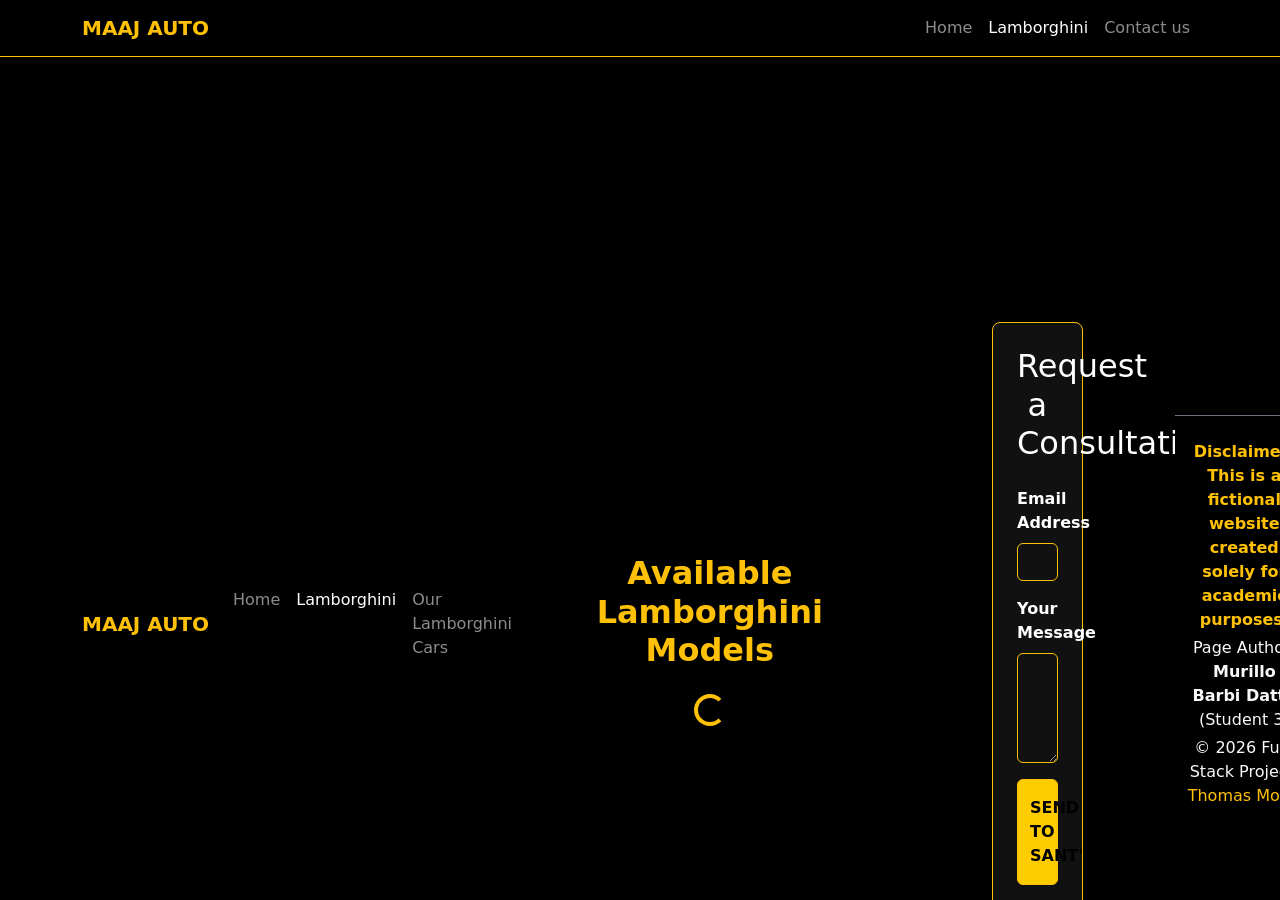
==== 2025-2026-Fullstack-FE-ACS-201-development/2025-2026-Fullstack-FE-ACS-201-development/student3/lamborghini.html @ 99a20bbf "Add files via upload" ====
<!doctype html>
<html lang="en">
    <head>
        <meta charset="UTF-8" />
        <meta name="viewport" content="width=device-width, initial-scale=1.0" />
        <title>Lamborghini - MAAJ AUTO</title>
        <meta name="author" content="Murillo Barbi Datte" />
        <link rel="stylesheet" href="../common/css/bootstrap.min.css">
        <link rel="stylesheet" href="../common/css/global_vars.css">
        <link rel="stylesheet" href="css/student3.css">
    </head>
    <body class="bg-dark text-white">
        <header>
            <nav class="navbar navbar-expand-lg navbar-dark bg-black fixed-top border-bottom border-warning">
              <div class="container">
                <a class="navbar-brand fw-bold text-warning" href="../index.html">MAAJ AUTO</a>
                <div class="collapse navbar-collapse" id="navbarNav">
                  <div class="navbar-nav ms-auto">
                    <a class="nav-link" href="../index.html">Home</a>
                    <a class="nav-link active" href="#">Lamborghini</a>
                    <a class="nav-link" href="#fleet-section">Our Lamborghini Cars</a>
                  </div>
<!-- Name: Murillo Barbi Datte
    Class: 1ACS02
    R-number: 0935101
     -->

<html lang="en">
    <head>
        <meta charset="UTF-8" />
        <title>Lamborghini</title>
        <meta name="author" content="Murillo Barbi Datte" />
        <link rel="stylesheet" href="css/student3.css">
        <link rel="stylesheet" href="../common/css/bootstrap.min.css">
        <link rel="stylesheet" href="../common/css/bootstrap.min.css.map">
        <link rel="stylesheet" href="../common/css/global_vars.css">
        <link rel="stylesheet" href="../common/css/global_vars.css">
    </head>
    <body>
        
        <header>
            <nav class="navbar navbar-expand-lg navbar-dark bg-black fixed-top border-bottom border-warning">
              <div class="container">
                <a class="navbar-brand fw-bold text-warning" href="index.html">MAAJ AUTO</a>
                <div class="navbar-nav ms-auto">
                    <a class="nav-link" href="index.html">Home</a>
                    <a class="nav-link active" href="#">Lamborghini</a>
                    <a class="nav-link" href="#contact">Contact us</a>
                </div>
              </div>
            </nav>
        </header>

        <section id="fleet-section" class="container my-5 py-4 mt-5 pt-5">
            <h2 class="fw-bold text-center text-warning mb-4">Available Lamborghini Models</h2>
            <div id="loading-spinner-lambo" class="spinner-border text-warning d-block mx-auto my-3" role="status"><span class="visually-hidden">Loading...</span></div>
            <div id="lambo-container" class="row row-cols-1 row-cols-md-3 g-4 text-dark"></div>
        </section>

        <section id="contact" class="bg-black py-5">
            <div class="container"><div class="row justify-content-center"><div class="col-lg-5"><div class="contact-card-dark p-4 border border-warning rounded-3">
                <h2 class="text-white text-center mb-4">Request a Consultation</h2>
                <form id="contact-form-lambo">
                    <div class="mb-3"><label for="emailLambo" class="form-label text-secondary fw-bold">Email Address</label><input type="email" class="form-control bg-transparent text-white border-warning" id="emailLambo" required></div>
                    <div class="mb-3"><label for="messageLambo" class="form-label text-secondary fw-bold">Your Message</label><textarea class="form-control bg-transparent text-white border-warning" id="messageLambo" rows="4" required></textarea></div>
                    <button type="submit" class="btn btn-warning w-100 fw-bold py-3 text-black">SEND TO SANT'AGATA</button>
                </form>
                <div id="status-message-lambo" class="mt-3"></div>
            </div></div></div></div>
        </section>

        <footer class="bg-black text-light py-4 text-center border-top border-secondary">
            <div class="container">
                <p class="mb-1 text-warning fw-bold">Disclaimer: This is a fictional website created solely for academic purposes.</p>
                <p class="mb-1">Page Author: <strong>Murillo Barbi Datte</strong> (Student 3)</p>
                <p class="mb-0">&copy; 2026 Full-Stack Project. <br> <a href="https://thomasmore.be" target="_blank" class="text-warning text-decoration-none">Thomas More</a>.</p>
            </div>
        </footer>
        <script src="../common/js/bootstrap.bundle.min.js"></script>
        <script src="student3.js"></script>
        <!-- Hero Section Lamborghini -->
        <section class="hero-sport">
            <div class="image-bg-container">
                <img src="photos/lambo.jpg" alt="Lamborghini Hero">
                <div class="dark-gradient-overlay"></div>
            </div>
            <div class="hero-content text-center">
                <h1 class="display-1 fw-black text-uppercase italic-text">Bull Spirit</h1>
                <p class="h4 text-warning letter-spacing-5">UNCOMPROMISING LUXURY</p>
            </div>
        </section>

        <!-- Secțiunea Informații Lamborghini -->
        <section class="container py-5">
            <div class="row g-5 align-items-center">
                <div class="col-lg-6">
                    <div class="sport-card p-5" style="border-left-color: #ffcc00;">
                        <h2 class="text-white fw-bold mb-4">The Art of the Future</h2>
                        <p class="text-secondary lead">Automobili Lamborghini is a symbol of cutting-edge design and extreme performance. Every sharp angle and hexagon is crafted to defy physics.</p>
                        <div class="divider-red my-4" style="background: #ffcc00;"></div>
                        <div class="row text-center text-uppercase">
                            <div class="col-4">
                                <span class="d-block text-warning fw-bold fs-4">V10/V12</span>
                                <small class="text-muted">Aspiration</small>
                            </div>
                            <div class="col-4 border-start border-end border-secondary">
                                <span class="d-block text-white fw-bold fs-4">350+</span>
                                <small class="text-muted">KM/H</small>
                            </div>
                            <div class="col-4">
                                <span class="d-block text-warning fw-bold fs-4">2.5s</span>
                                <small class="text-muted">0-100</small>
                            </div>
                        </div>
                    </div>
                </div>
                <div class="col-lg-6">
                    <div class="angled-frame">
                        <img src="../common/photos/lambo.jpg" alt="Lambo Detail" class="img-fluid rounded-0">
                    </div>
                </div>
            </div>
        </section>

                <!-- Contact Section Lamborghini (Galben) -->
        <section id="contact" class="bg-black py-5">
            <div class="container">
                <div class="row justify-content-center">
                    <div class="col-lg-5">
                        <div class="contact-card-dark p-4 border border-warning">
                            <h2 class="text-white text-center mb-4">Request a Consultation</h2>
                            
                            <div class="mb-3">
                                <label class="form-label text-white fw-bold">Email Address</label>
                                <!-- Am adăugat border-warning aici -->
                                <input type="email" class="form-control bg-transparent text-white border-warning" placeholder="name@example.com">
                            </div>

                            <div class="mb-3">
                                <label class="form-label text-white fw-bold">Your Message</label>
                                <!-- Am adăugat border-warning aici -->
                                <textarea class="form-control bg-transparent text-white border-warning" rows="4" placeholder="Type your message..."></textarea>
                            </div>

                            <!-- Buton galben cu text negru pentru contrast maxim -->
                            <button class="btn btn-warning w-100 fw-bold py-3 text-black">SEND TO SANT'AGATA</button>
                        </div>
                    </div>
                </div>
            </div>
        </section>

        <script src="https://jsdelivr.net"></script>
    </body>
</html>
---- 2025-2026-Fullstack-FE-ACS-201-development/2025-2026-Fullstack-FE-ACS-201-development/common/css/global_vars.css ----
/* Global CSS variabels + overwrite Bootstrap variabels comes here */

 :root {

 }
---- 2025-2026-Fullstack-FE-ACS-201-development/2025-2026-Fullstack-FE-ACS-201-development/student3/css/student3.css ----
@import url('https://googleapis.com');

body {
    background-color: #080808;
    color: #ffffff;
    font-family: 'Inter', sans-serif;
}

/* Navgație Dark */
.bg-black { background-color: #000 !important; }

/* Hero Sport */
.hero-sport {
    height: 90vh;
    position: relative;
    display: flex;
    align-items: center;
    justify-content: center;
    overflow: hidden;
}

.image-bg-container {
    position: absolute;
    inset: 0;
}

.image-bg-container img {
    width: 100%;
    height: 100%;
    object-fit: cover;
}

.dark-gradient-overlay {
    position: absolute;
    inset: 0;
    background: radial-gradient(circle, transparent 20%, #080808 90%);
}

.hero-content {
    position: relative;
    z-index: 2;
}

.fw-black { font-weight: 900; }
.italic-text { font-style: italic; font-family: 'Oswald', sans-serif; }
.letter-spacing-5 { letter-spacing: 10px; }

/* Sport Card */
.sport-card {
    background: #111;
    border-left: 4px solid #dc3545;
    box-shadow: 20px 20px 60px rgba(0,0,0,0.5);
}

.divider-red {
    height: 2px;
    width: 50px;
    background: #dc3545;
}

/* Angled Image Frame */
.angled-frame {
    transform: perspective(1000px) rotateY(-5deg);
    transition: 0.5s;
}

.angled-frame:hover {
    transform: perspective(1000px) rotateY(0deg);
}

/* Contact Dark */
.contact-card-dark {
    background: #111;
    border: 1px solid #333;
}

.border-danger { border-color: #dc3545 !important; }
.btn-danger { background-color: #dc3545; border-radius: 0; }

/* Culori Specifice Lambo (le adăugăm pentru pagina următoare) */
.lambo-yellow { color: #ffcc00 !important; }
.border-lambo { border-color: #ffcc00 !important; }
.btn-lambo { background-color: #ffcc00; color: black; font-weight: bold; border-radius: 0; }

/* Forțăm textul din formulare să fie alb */
.contact-card-dark label {
    color: #ffffff !important;
}

.contact-card-dark .form-control {
    color: #ffffff !important;
}

/* Schimbăm culoarea placeholder-ului (textul de fundal) să fie un gri deschis vizibil */
.contact-card-dark .form-control::placeholder {
    color: rgba(255, 255, 255, 0.5) !important;
}

/* Ne asigurăm că input-ul rămâne transparent și nu devine alb la click */
.contact-card-dark .form-control:focus {
    background-color: rgba(255, 255, 255, 0.05) !important;
    color: #ffffff !important;
    box-shadow: none;
}

/* Focus galben pentru Lamborghini */
.border-warning:focus {
    border-color: #ffcc00 !important;
    box-shadow: 0 0 0 0.25rem rgba(255, 204, 0, 0.25) !important;
}

/* Stil pentru butonul de Lambo */
.btn-warning {
    background-color: #ffcc00 !important;
    border: none;
}
---- 2025-2026-Fullstack-FE-ACS-201-development/2025-2026-Fullstack-FE-ACS-201-development/student3/css/student3.css ----
@import url('https://googleapis.com');

body {
    background-color: #080808;
    color: #ffffff;
    font-family: 'Inter', sans-serif;
}

/* Navgație Dark */
.bg-black { background-color: #000 !important; }

/* Hero Sport */
.hero-sport {
    height: 90vh;
    position: relative;
    display: flex;
    align-items: center;
    justify-content: center;
    overflow: hidden;
}

.image-bg-container {
    position: absolute;
    inset: 0;
}

.image-bg-container img {
    width: 100%;
    height: 100%;
    object-fit: cover;
}

.dark-gradient-overlay {
    position: absolute;
    inset: 0;
    background: radial-gradient(circle, transparent 20%, #080808 90%);
}

.hero-content {
    position: relative;
    z-index: 2;
}

.fw-black { font-weight: 900; }
.italic-text { font-style: italic; font-family: 'Oswald', sans-serif; }
.letter-spacing-5 { letter-spacing: 10px; }

/* Sport Card */
.sport-card {
    background: #111;
    border-left: 4px solid #dc3545;
    box-shadow: 20px 20px 60px rgba(0,0,0,0.5);
}

.divider-red {
    height: 2px;
    width: 50px;
    background: #dc3545;
}

/* Angled Image Frame */
.angled-frame {
    transform: perspective(1000px) rotateY(-5deg);
    transition: 0.5s;
}

.angled-frame:hover {
    transform: perspective(1000px) rotateY(0deg);
}

/* Contact Dark */
.contact-card-dark {
    background: #111;
    border: 1px solid #333;
}

.border-danger { border-color: #dc3545 !important; }
.btn-danger { background-color: #dc3545; border-radius: 0; }

/* Culori Specifice Lambo (le adăugăm pentru pagina următoare) */
.lambo-yellow { color: #ffcc00 !important; }
.border-lambo { border-color: #ffcc00 !important; }
.btn-lambo { background-color: #ffcc00; color: black; font-weight: bold; border-radius: 0; }

/* Forțăm textul din formulare să fie alb */
.contact-card-dark label {
    color: #ffffff !important;
}

.contact-card-dark .form-control {
    color: #ffffff !important;
}

/* Schimbăm culoarea placeholder-ului (textul de fundal) să fie un gri deschis vizibil */
.contact-card-dark .form-control::placeholder {
    color: rgba(255, 255, 255, 0.5) !important;
}

/* Ne asigurăm că input-ul rămâne transparent și nu devine alb la click */
.contact-card-dark .form-control:focus {
    background-color: rgba(255, 255, 255, 0.05) !important;
    color: #ffffff !important;
    box-shadow: none;
}

/* Focus galben pentru Lamborghini */
.border-warning:focus {
    border-color: #ffcc00 !important;
    box-shadow: 0 0 0 0.25rem rgba(255, 204, 0, 0.25) !important;
}

/* Stil pentru butonul de Lambo */
.btn-warning {
    background-color: #ffcc00 !important;
    border: none;
}
---- 2025-2026-Fullstack-FE-ACS-201-development/2025-2026-Fullstack-FE-ACS-201-development/common/css/global_vars.css ----
/* Global CSS variabels + overwrite Bootstrap variabels comes here */

 :root {

 }
---- 2025-2026-Fullstack-FE-ACS-201-development/2025-2026-Fullstack-FE-ACS-201-development/common/css/global_vars.css ----
/* Global CSS variabels + overwrite Bootstrap variabels comes here */

 :root {

 }
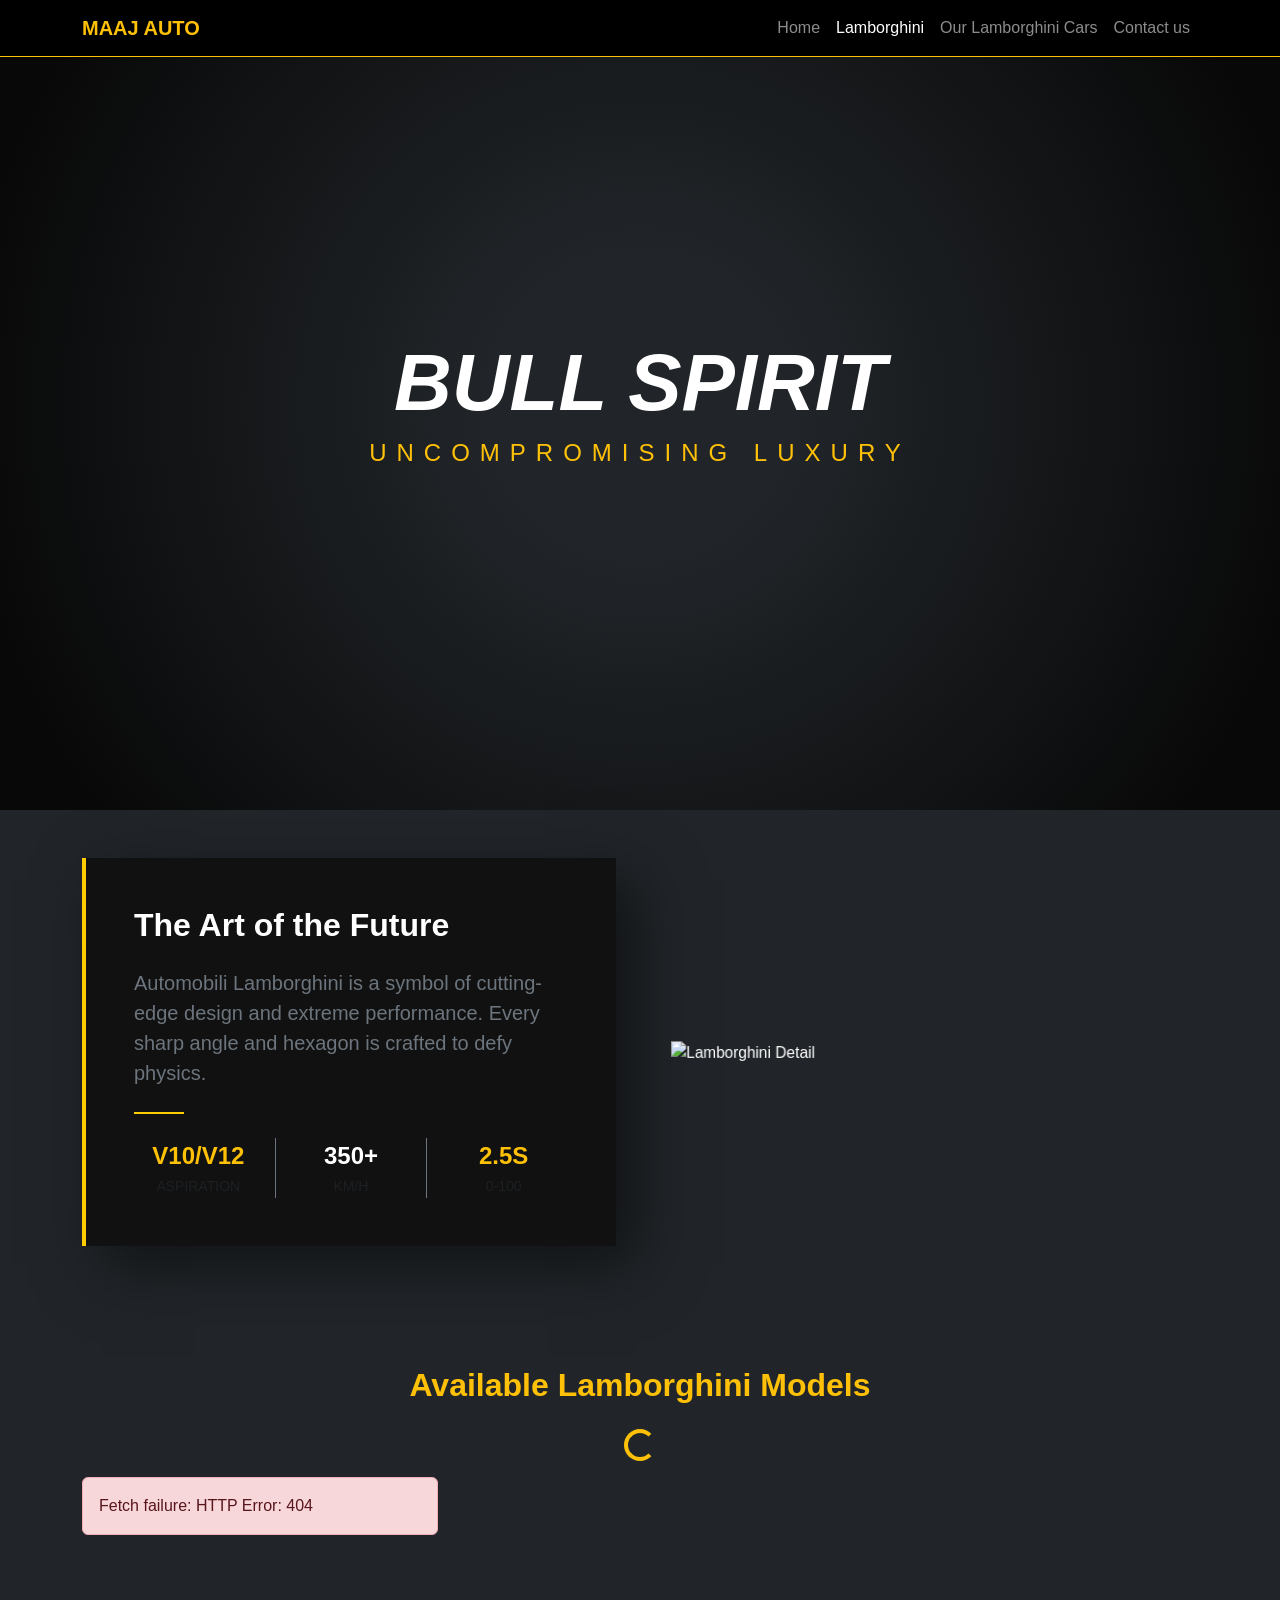
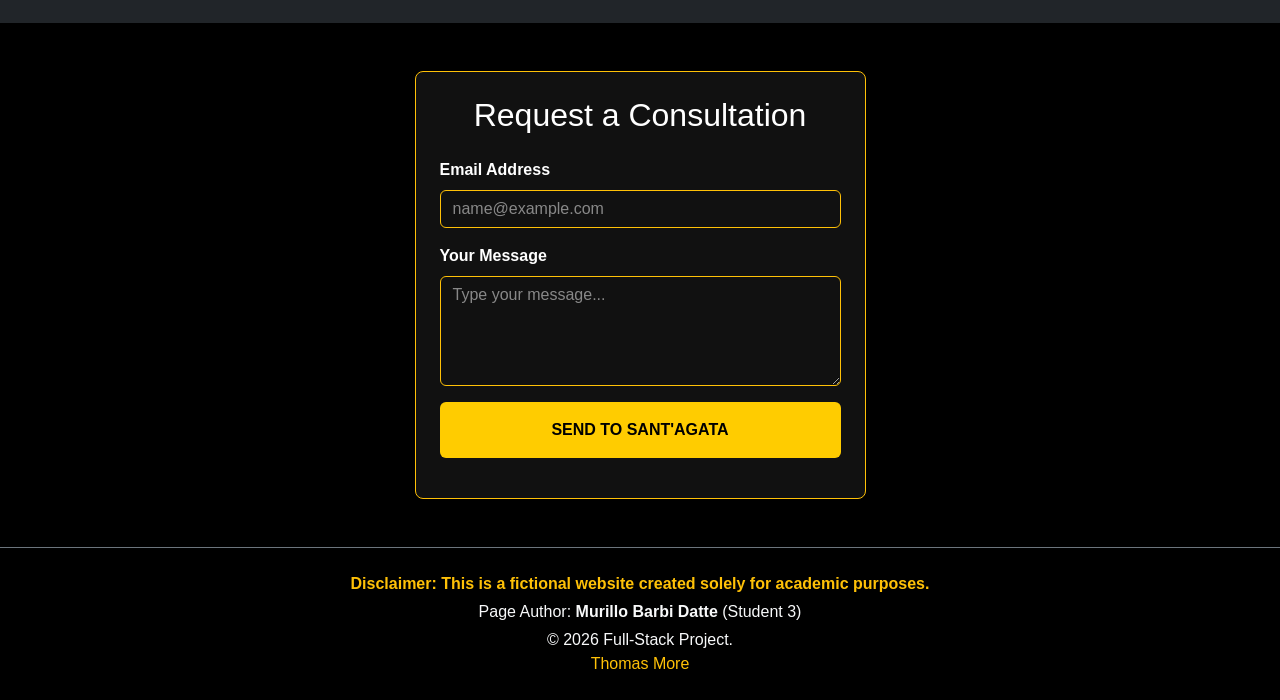
==== commit 3ec6463f: "Update lamborghini.html" ====
--- a/2025-2026-Fullstack-FE-ACS-201-development/2025-2026-Fullstack-FE-ACS-201-development/student3/lamborghini.html
+++ b/2025-2026-Fullstack-FE-ACS-201-development/2025-2026-Fullstack-FE-ACS-201-development/student3/lamborghini.html
@@ -1,155 +1,274 @@
 <!doctype html>
 <html lang="en">
-    <head>
-        <meta charset="UTF-8" />
-        <meta name="viewport" content="width=device-width, initial-scale=1.0" />
-        <title>Lamborghini - MAAJ AUTO</title>
-        <meta name="author" content="Murillo Barbi Datte" />
-        <link rel="stylesheet" href="../common/css/bootstrap.min.css">
-        <link rel="stylesheet" href="../common/css/global_vars.css">
-        <link rel="stylesheet" href="css/student3.css">
-    </head>
-    <body class="bg-dark text-white">
-        <header>
-            <nav class="navbar navbar-expand-lg navbar-dark bg-black fixed-top border-bottom border-warning">
-              <div class="container">
-                <a class="navbar-brand fw-bold text-warning" href="../index.html">MAAJ AUTO</a>
-                <div class="collapse navbar-collapse" id="navbarNav">
-                  <div class="navbar-nav ms-auto">
+
+<head>
+    <meta charset="UTF-8">
+    <meta name="viewport" content="width=device-width, initial-scale=1.0">
+    <title>Lamborghini - MAAJ AUTO</title>
+    <meta name="author" content="Murillo Barbi Datte">
+
+    <link rel="stylesheet" href="../common/css/bootstrap.min.css">
+    <link rel="stylesheet" href="../common/css/global_vars.css">
+    <link rel="stylesheet" href="css/student3.css">
+</head>
+    
+<!-- Name: Murillo Barbi Datte
+    Class: 1ACS02
+    R-number: 0935101
+-->
+
+
+<body class="bg-dark text-white">
+
+    <header>
+        <nav class="navbar navbar-expand-lg navbar-dark bg-black fixed-top border-bottom border-warning">
+            <div class="container">
+
+                <a class="navbar-brand fw-bold text-warning" href="../index.html">
+                    MAAJ AUTO
+                </a>
+
+                <div class="navbar-nav ms-auto">
                     <a class="nav-link" href="../index.html">Home</a>
                     <a class="nav-link active" href="#">Lamborghini</a>
                     <a class="nav-link" href="#fleet-section">Our Lamborghini Cars</a>
-                  </div>
-<!-- Name: Murillo Barbi Datte
-    Class: 1ACS02
-    R-number: 0935101
-     -->
-
-<html lang="en">
-    <head>
-        <meta charset="UTF-8" />
-        <title>Lamborghini</title>
-        <meta name="author" content="Murillo Barbi Datte" />
-        <link rel="stylesheet" href="css/student3.css">
-        <link rel="stylesheet" href="../common/css/bootstrap.min.css">
-        <link rel="stylesheet" href="../common/css/bootstrap.min.css.map">
-        <link rel="stylesheet" href="../common/css/global_vars.css">
-        <link rel="stylesheet" href="../common/css/global_vars.css">
-    </head>
-    <body>
-        
-        <header>
-            <nav class="navbar navbar-expand-lg navbar-dark bg-black fixed-top border-bottom border-warning">
-              <div class="container">
-                <a class="navbar-brand fw-bold text-warning" href="index.html">MAAJ AUTO</a>
-                <div class="navbar-nav ms-auto">
-                    <a class="nav-link" href="index.html">Home</a>
-                    <a class="nav-link active" href="#">Lamborghini</a>
                     <a class="nav-link" href="#contact">Contact us</a>
                 </div>
-              </div>
-            </nav>
-        </header>
-
-        <section id="fleet-section" class="container my-5 py-4 mt-5 pt-5">
-            <h2 class="fw-bold text-center text-warning mb-4">Available Lamborghini Models</h2>
-            <div id="loading-spinner-lambo" class="spinner-border text-warning d-block mx-auto my-3" role="status"><span class="visually-hidden">Loading...</span></div>
-            <div id="lambo-container" class="row row-cols-1 row-cols-md-3 g-4 text-dark"></div>
-        </section>
-
-        <section id="contact" class="bg-black py-5">
-            <div class="container"><div class="row justify-content-center"><div class="col-lg-5"><div class="contact-card-dark p-4 border border-warning rounded-3">
-                <h2 class="text-white text-center mb-4">Request a Consultation</h2>
-                <form id="contact-form-lambo">
-                    <div class="mb-3"><label for="emailLambo" class="form-label text-secondary fw-bold">Email Address</label><input type="email" class="form-control bg-transparent text-white border-warning" id="emailLambo" required></div>
-                    <div class="mb-3"><label for="messageLambo" class="form-label text-secondary fw-bold">Your Message</label><textarea class="form-control bg-transparent text-white border-warning" id="messageLambo" rows="4" required></textarea></div>
-                    <button type="submit" class="btn btn-warning w-100 fw-bold py-3 text-black">SEND TO SANT'AGATA</button>
-                </form>
-                <div id="status-message-lambo" class="mt-3"></div>
-            </div></div></div></div>
-        </section>
-
-        <footer class="bg-black text-light py-4 text-center border-top border-secondary">
-            <div class="container">
-                <p class="mb-1 text-warning fw-bold">Disclaimer: This is a fictional website created solely for academic purposes.</p>
-                <p class="mb-1">Page Author: <strong>Murillo Barbi Datte</strong> (Student 3)</p>
-                <p class="mb-0">&copy; 2026 Full-Stack Project. <br> <a href="https://thomasmore.be" target="_blank" class="text-warning text-decoration-none">Thomas More</a>.</p>
-            </div>
-        </footer>
-        <script src="../common/js/bootstrap.bundle.min.js"></script>
-        <script src="student3.js"></script>
-        <!-- Hero Section Lamborghini -->
-        <section class="hero-sport">
-            <div class="image-bg-container">
-                <img src="photos/lambo.jpg" alt="Lamborghini Hero">
-                <div class="dark-gradient-overlay"></div>
-            </div>
-            <div class="hero-content text-center">
-                <h1 class="display-1 fw-black text-uppercase italic-text">Bull Spirit</h1>
-                <p class="h4 text-warning letter-spacing-5">UNCOMPROMISING LUXURY</p>
-            </div>
-        </section>
-
-        <!-- Secțiunea Informații Lamborghini -->
-        <section class="container py-5">
-            <div class="row g-5 align-items-center">
-                <div class="col-lg-6">
-                    <div class="sport-card p-5" style="border-left-color: #ffcc00;">
-                        <h2 class="text-white fw-bold mb-4">The Art of the Future</h2>
-                        <p class="text-secondary lead">Automobili Lamborghini is a symbol of cutting-edge design and extreme performance. Every sharp angle and hexagon is crafted to defy physics.</p>
-                        <div class="divider-red my-4" style="background: #ffcc00;"></div>
-                        <div class="row text-center text-uppercase">
-                            <div class="col-4">
-                                <span class="d-block text-warning fw-bold fs-4">V10/V12</span>
-                                <small class="text-muted">Aspiration</small>
+
+            </div>
+        </nav>
+    </header>
+
+    <section class="hero-sport">
+
+        <div class="image-bg-container">
+            <img src="photos/lambo.jpg" alt="Lamborghini Hero">
+            <div class="dark-gradient-overlay"></div>
+        </div>
+
+        <div class="hero-content text-center">
+
+            <h1 class="display-1 fw-black text-uppercase italic-text">
+                Bull Spirit
+            </h1>
+
+            <p class="h4 text-warning letter-spacing-5">
+                UNCOMPROMISING LUXURY
+            </p>
+
+        </div>
+
+    </section>
+
+    <section class="container py-5">
+
+        <div class="row g-5 align-items-center">
+
+            <div class="col-lg-6">
+
+                <div class="sport-card p-5" style="border-left-color: #ffcc00;">
+
+                    <h2 class="text-white fw-bold mb-4">
+                        The Art of the Future
+                    </h2>
+
+                    <p class="text-secondary lead">
+                        Automobili Lamborghini is a symbol of cutting-edge
+                        design and extreme performance. Every sharp angle
+                        and hexagon is crafted to defy physics.
+                    </p>
+
+                    <div
+                        class="divider-red my-4"
+                        style="background: #ffcc00;">
+                    </div>
+
+                    <div class="row text-center text-uppercase">
+
+                        <div class="col-4">
+
+                            <span class="d-block text-warning fw-bold fs-4">
+                                V10/V12
+                            </span>
+
+                            <small class="text-muted">
+                                Aspiration
+                            </small>
+
+                        </div>
+
+                        <div class="col-4 border-start border-end border-secondary">
+
+                            <span class="d-block text-white fw-bold fs-4">
+                                350+
+                            </span>
+
+                            <small class="text-muted">
+                                KM/H
+                            </small>
+
+                        </div>
+
+                        <div class="col-4">
+
+                            <span class="d-block text-warning fw-bold fs-4">
+                                2.5s
+                            </span>
+
+                            <small class="text-muted">
+                                0-100
+                            </small>
+
+                        </div>
+
+                    </div>
+
+                </div>
+
+            </div>
+
+            <div class="col-lg-6">
+
+                <div class="angled-frame">
+
+                    <img
+                        src="photos/lambo.jpg"
+                        alt="Lamborghini Detail"
+                        class="img-fluid rounded-0">
+
+                </div>
+
+            </div>
+
+        </div>
+
+    </section>
+
+    <section id="fleet-section" class="container my-5 py-4">
+
+        <h2 class="fw-bold text-center text-warning mb-4">
+            Available Lamborghini Models
+        </h2>
+
+        <div
+            id="loading-spinner-lambo"
+            class="spinner-border text-warning d-block mx-auto my-3"
+            role="status">
+
+            <span class="visually-hidden">
+                Loading...
+            </span>
+
+        </div>
+
+        <div
+            id="lambo-container"
+            class="row row-cols-1 row-cols-md-3 g-4 text-dark">
+        </div>
+
+    </section>
+
+    <section id="contact" class="bg-black py-5">
+
+        <div class="container">
+
+            <div class="row justify-content-center">
+
+                <div class="col-lg-5">
+
+                    <div class="contact-card-dark p-4 border border-warning rounded-3">
+
+                        <h2 class="text-white text-center mb-4">
+                            Request a Consultation
+                        </h2>
+
+                        <form id="contact-form-lambo">
+
+                            <div class="mb-3">
+
+                                <label
+                                    for="emailLambo"
+                                    class="form-label text-white fw-bold">
+                                    Email Address
+                                </label>
+
+                                <input
+                                    type="email"
+                                    class="form-control bg-transparent text-white border-warning"
+                                    id="emailLambo"
+                                    placeholder="name@example.com"
+                                    required>
+
                             </div>
-                            <div class="col-4 border-start border-end border-secondary">
-                                <span class="d-block text-white fw-bold fs-4">350+</span>
-                                <small class="text-muted">KM/H</small>
+
+                            <div class="mb-3">
+
+                                <label
+                                    for="messageLambo"
+                                    class="form-label text-white fw-bold">
+                                    Your Message
+                                </label>
+
+                                <textarea
+                                    class="form-control bg-transparent text-white border-warning"
+                                    id="messageLambo"
+                                    rows="4"
+                                    placeholder="Type your message..."
+                                    required></textarea>
+
                             </div>
-                            <div class="col-4">
-                                <span class="d-block text-warning fw-bold fs-4">2.5s</span>
-                                <small class="text-muted">0-100</small>
-                            </div>
-                        </div>
+
+                            <button
+                                type="submit"
+                                class="btn btn-warning w-100 fw-bold py-3 text-black">
+                                SEND TO SANT'AGATA
+                            </button>
+
+                        </form>
+
+                        <div id="status-message-lambo" class="mt-3"></div>
+
                     </div>
-                </div>
-                <div class="col-lg-6">
-                    <div class="angled-frame">
-                        <img src="../common/photos/lambo.jpg" alt="Lambo Detail" class="img-fluid rounded-0">
-                    </div>
-                </div>
-            </div>
-        </section>
-
-                <!-- Contact Section Lamborghini (Galben) -->
-        <section id="contact" class="bg-black py-5">
-            <div class="container">
-                <div class="row justify-content-center">
-                    <div class="col-lg-5">
-                        <div class="contact-card-dark p-4 border border-warning">
-                            <h2 class="text-white text-center mb-4">Request a Consultation</h2>
-                            
-                            <div class="mb-3">
-                                <label class="form-label text-white fw-bold">Email Address</label>
-                                <!-- Am adăugat border-warning aici -->
-                                <input type="email" class="form-control bg-transparent text-white border-warning" placeholder="name@example.com">
-                            </div>
-
-                            <div class="mb-3">
-                                <label class="form-label text-white fw-bold">Your Message</label>
-                                <!-- Am adăugat border-warning aici -->
-                                <textarea class="form-control bg-transparent text-white border-warning" rows="4" placeholder="Type your message..."></textarea>
-                            </div>
-
-                            <!-- Buton galben cu text negru pentru contrast maxim -->
-                            <button class="btn btn-warning w-100 fw-bold py-3 text-black">SEND TO SANT'AGATA</button>
-                        </div>
-                    </div>
-                </div>
-            </div>
-        </section>
-
-        <script src="https://jsdelivr.net"></script>
-    </body>
+
+                </div>
+
+            </div>
+
+        </div>
+
+    </section>
+
+    <footer class="bg-black text-light py-4 text-center border-top border-secondary">
+
+        <div class="container">
+
+            <p class="mb-1 text-warning fw-bold">
+                Disclaimer: This is a fictional website created solely for academic purposes.
+            </p>
+
+            <p class="mb-1">
+                Page Author:
+                <strong>Murillo Barbi Datte</strong> (Student 3)
+            </p>
+
+            <p class="mb-0">
+                &copy; 2026 Full-Stack Project.
+                <br>
+
+                <a
+                    href="https://thomasmore.be"
+                    target="_blank"
+                    class="text-warning text-decoration-none">
+                    Thomas More
+                </a>
+            </p>
+
+        </div>
+
+    </footer>
+
+    <script src="../common/js/bootstrap.bundle.min.js"></script>
+    <script src="js/student3.js"></script>
+
+</body>
 </html>
